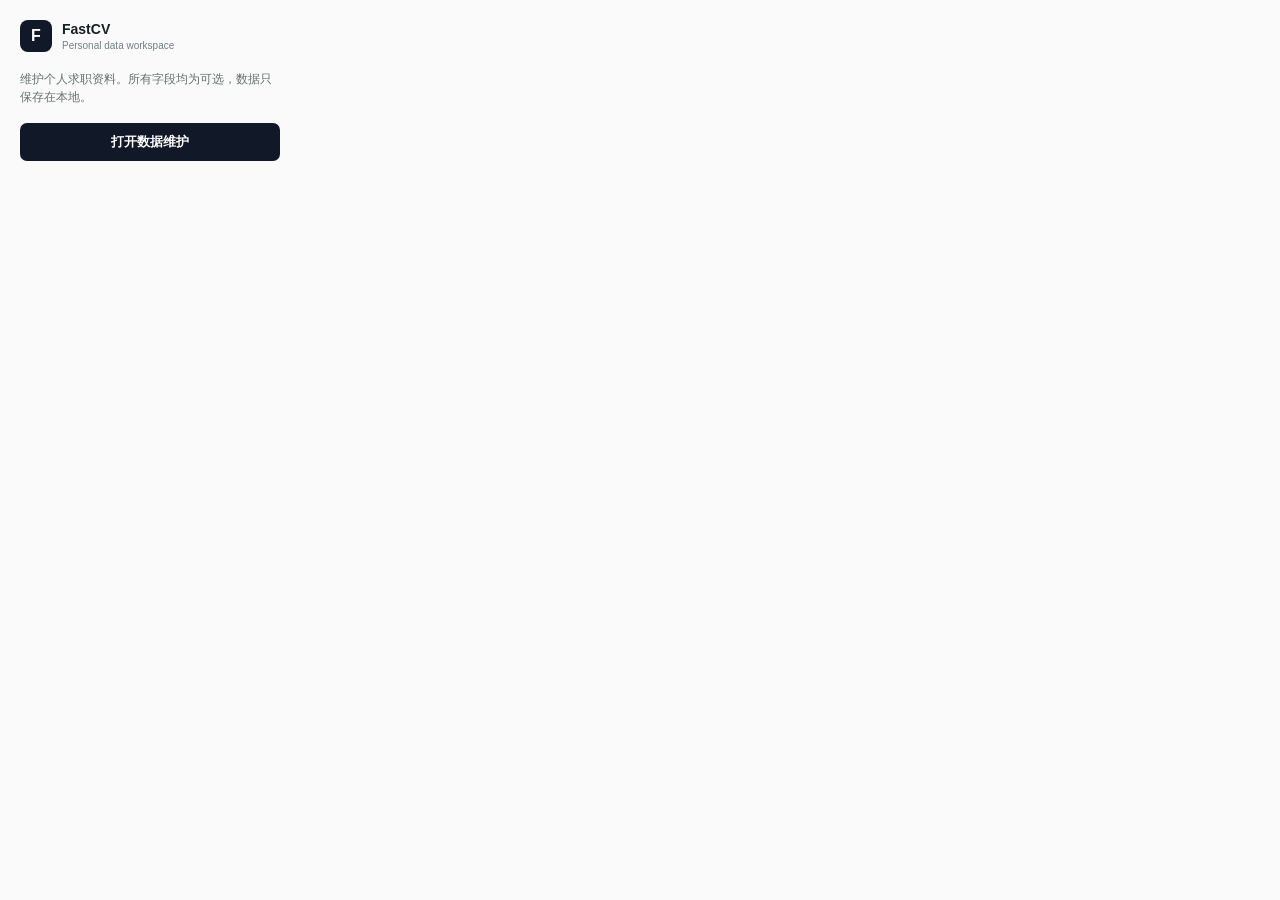
==== popup.html @ 375002d0 "Initial FastCV extension" ====
<!doctype html>
<html lang="zh-CN">
  <head>
    <meta charset="UTF-8" />
    <meta name="viewport" content="width=device-width, initial-scale=1.0" />
    <title>FastCV</title>
    <style>
      :root { color: #172124; font-family: -apple-system, BlinkMacSystemFont, "Segoe UI", sans-serif; }
      body { width: 260px; margin: 0; padding: 20px; background: #fafafa; }
      .brand { display: flex; align-items: center; gap: 10px; margin-bottom: 18px; }
      .mark { width: 32px; height: 32px; display: grid; place-items: center; border-radius: 8px; background: #111827; color: #fff; font-weight: 800; }
      strong { display: block; font-size: 14px; }
      small { display: block; margin-top: 3px; color: #738084; font-size: 10px; }
      p { margin: 0 0 17px; color: #64716f; font-size: 12px; line-height: 1.5; }
      button { width: 100%; height: 38px; border: 0; border-radius: 7px; background: #111827; color: #fff; font-weight: 700; cursor: pointer; }
      button:hover { background: #000; }
    </style>
  </head>
  <body>
    <div class="brand"><div class="mark">F</div><div><strong>FastCV</strong><small>Personal data workspace</small></div></div>
    <p>维护个人求职资料。所有字段均为可选，数据只保存在本地。</p>
    <button id="open-options" type="button">打开数据维护</button>
    <script src="popup.js"></script>
  </body>
</html>
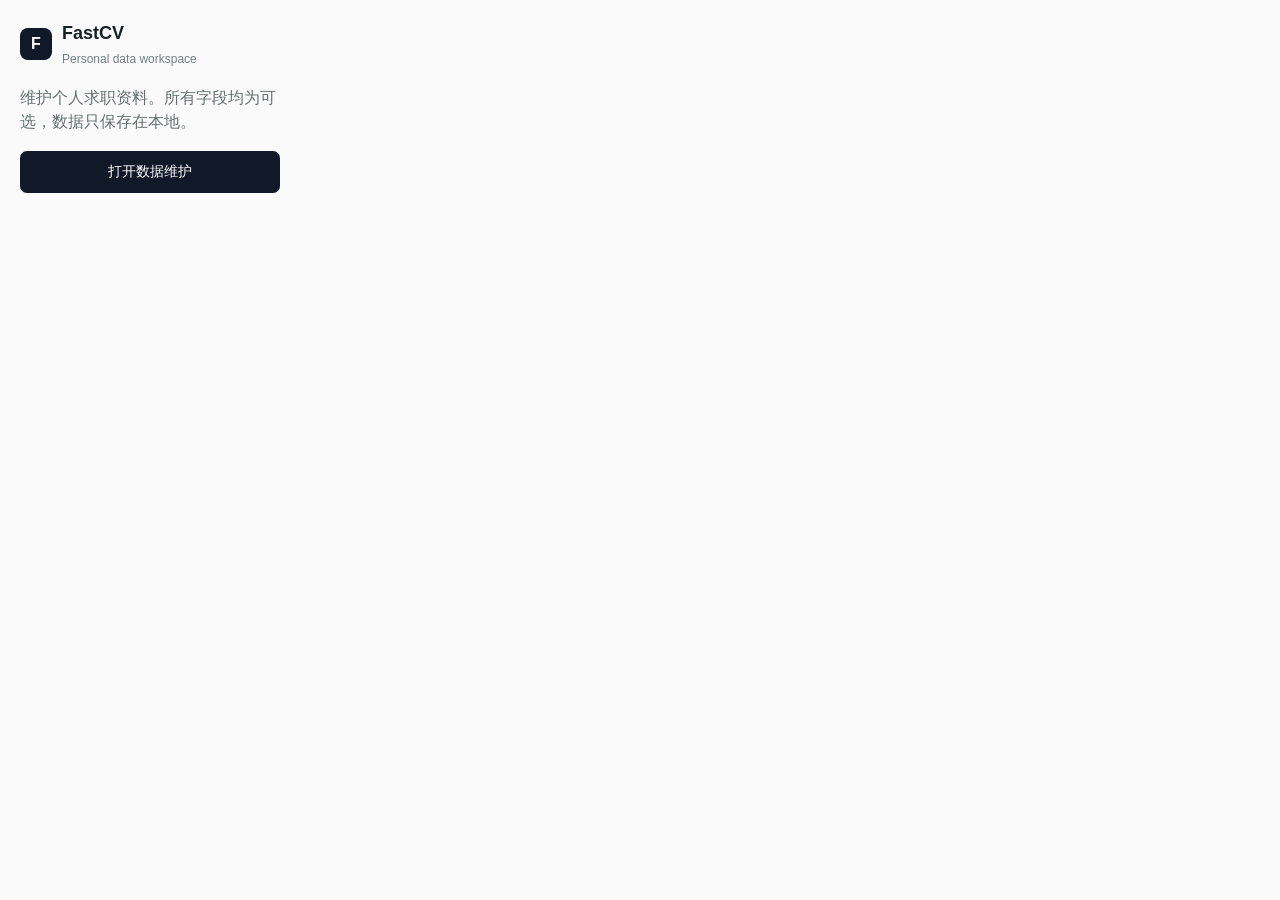
==== commit 1082c1bb: "Improve typography and content layout" ====
--- a/popup.html
+++ b/popup.html
@@ -5,14 +5,14 @@
     <meta name="viewport" content="width=device-width, initial-scale=1.0" />
     <title>FastCV</title>
     <style>
-      :root { color: #172124; font-family: -apple-system, BlinkMacSystemFont, "Segoe UI", sans-serif; }
+      :root { color: #172124; font-family: -apple-system, BlinkMacSystemFont, "Segoe UI", Roboto, "Helvetica Neue", Arial, "Noto Sans", sans-serif, "Apple Color Emoji", "Segoe UI Emoji", "Segoe UI Symbol", "Noto Color Emoji"; font-size: 16px; line-height: 1.5; }
       body { width: 260px; margin: 0; padding: 20px; background: #fafafa; }
       .brand { display: flex; align-items: center; gap: 10px; margin-bottom: 18px; }
       .mark { width: 32px; height: 32px; display: grid; place-items: center; border-radius: 8px; background: #111827; color: #fff; font-weight: 800; }
-      strong { display: block; font-size: 14px; }
-      small { display: block; margin-top: 3px; color: #738084; font-size: 10px; }
-      p { margin: 0 0 17px; color: #64716f; font-size: 12px; line-height: 1.5; }
-      button { width: 100%; height: 38px; border: 0; border-radius: 7px; background: #111827; color: #fff; font-weight: 700; cursor: pointer; }
+      strong { display: block; font-size: 18px; font-weight: 600; }
+      small { display: block; margin-top: 3px; color: #738084; font-size: 12px; }
+      p { margin: 0 0 17px; color: #64716f; font-size: 16px; line-height: 1.5; }
+      button { width: 100%; height: 42px; border: 0; border-radius: 7px; background: #111827; color: #fff; font-size: 14px; font-weight: 500; cursor: pointer; }
       button:hover { background: #000; }
     </style>
   </head>
